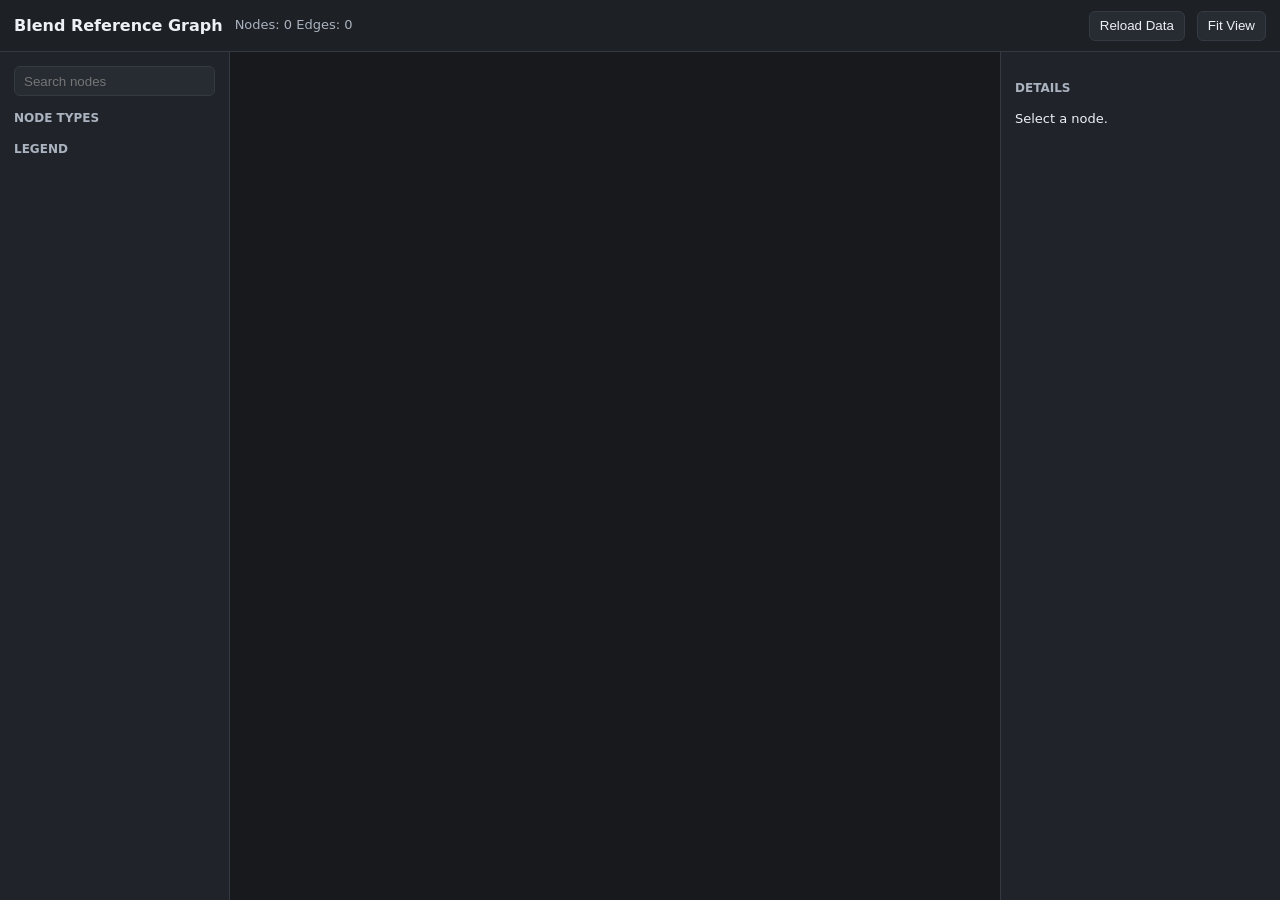
==== _Taiyo_Blender_Extensions_Repo/blend_reference_graph/html/viewer.html @ 65456b3b "Add Blend Reference Graph extension" ====
<!doctype html>
<html lang="en">
<head>
  <meta charset="utf-8">
  <meta name="viewport" content="width=device-width, initial-scale=1">
  <title>Blend Reference Graph</title>
  <link rel="stylesheet" href="viewer.css">
</head>
<body>
  <header>
    <h1>Blend Reference Graph</h1>
    <div class="meta" id="meta"></div>
    <button id="reload">Reload Data</button>
    <button id="fit">Fit View</button>
  </header>
  <main>
    <aside>
      <input id="search" type="search" placeholder="Search nodes">
      <section>
        <h2>Node Types</h2>
        <div id="filters"></div>
      </section>
      <section>
        <h2>Legend</h2>
        <div id="legend"></div>
      </section>
    </aside>
    <section id="graph-wrap">
      <svg id="graph" aria-label="Reference graph"></svg>
    </section>
    <aside id="details">
      <h2>Details</h2>
      <p>Select a node.</p>
    </aside>
  </main>
  <script src="graph_data.js"></script>
  <script src="viewer.js"></script>
</body>
</html>
---- _Taiyo_Blender_Extensions_Repo/blend_reference_graph/html/viewer.css ----
:root {
  color-scheme: dark;
  --bg: #17191d;
  --panel: #20242a;
  --line: #343a43;
  --text: #edf1f5;
  --muted: #aab3bf;
  --accent: #5eb4ff;
}

* {
  box-sizing: border-box;
}

body {
  margin: 0;
  min-height: 100vh;
  overflow: hidden;
  background: var(--bg);
  color: var(--text);
  font: 13px/1.45 system-ui, -apple-system, BlinkMacSystemFont, "Segoe UI", sans-serif;
}

header {
  display: flex;
  align-items: center;
  gap: 12px;
  height: 52px;
  padding: 0 14px;
  border-bottom: 1px solid var(--line);
  background: #1d2025;
}

h1 {
  margin: 0;
  font-size: 16px;
  font-weight: 650;
}

h2 {
  margin: 14px 0 8px;
  font-size: 12px;
  color: var(--muted);
  text-transform: uppercase;
}

button,
input {
  height: 30px;
  border: 1px solid var(--line);
  border-radius: 6px;
  background: #272c33;
  color: var(--text);
}

button {
  padding: 0 10px;
  cursor: pointer;
}

button:hover {
  border-color: var(--accent);
}

input {
  width: 100%;
  padding: 0 9px;
}

main {
  display: grid;
  grid-template-columns: 230px minmax(0, 1fr) 280px;
  height: calc(100vh - 52px);
}

aside {
  overflow: auto;
  padding: 14px;
  border-right: 1px solid var(--line);
  background: var(--panel);
}

#details {
  border-right: 0;
  border-left: 1px solid var(--line);
}

#graph-wrap {
  min-width: 0;
  min-height: 0;
  overflow: hidden;
}

#graph {
  width: 100%;
  height: 100%;
  cursor: grab;
}

#graph.dragging {
  cursor: grabbing;
}

.meta {
  flex: 1;
  color: var(--muted);
  overflow: hidden;
  text-overflow: ellipsis;
  white-space: nowrap;
}

.filter {
  display: flex;
  align-items: center;
  gap: 8px;
  margin: 7px 0;
}

.swatch {
  width: 14px;
  height: 14px;
  border-radius: 3px;
}

.edge {
  stroke: #7b8593;
  stroke-width: 1.6;
  marker-end: url(#arrow);
}

.node rect {
  stroke: rgba(255, 255, 255, 0.3);
  stroke-width: 1;
  rx: 6;
}

.node text {
  fill: #101318;
  font-size: 12px;
  font-weight: 650;
  pointer-events: none;
}

.node.dim {
  opacity: 0.18;
}

.node.selected rect {
  stroke: #ffffff;
  stroke-width: 2.5;
}

.edge.dim {
  opacity: 0.12;
}

.detail-row {
  margin: 8px 0;
  padding-bottom: 8px;
  border-bottom: 1px solid var(--line);
}

.detail-key {
  color: var(--muted);
}
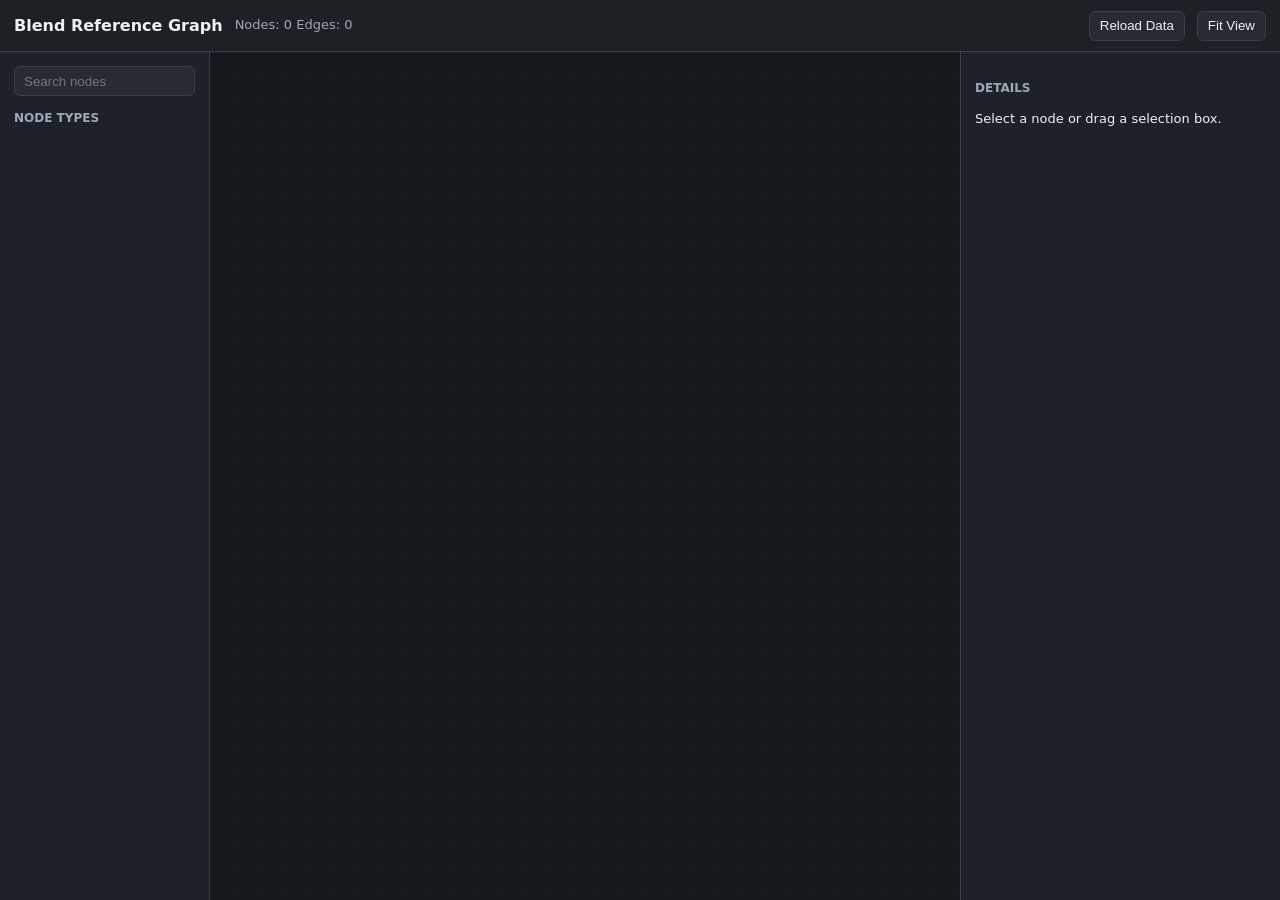
==== commit c8b86f72: "Improve Blend Reference Graph viewer" ====
--- a/_Taiyo_Blender_Extensions_Repo/blend_reference_graph/html/viewer.html
+++ b/_Taiyo_Blender_Extensions_Repo/blend_reference_graph/html/viewer.html
@@ -18,15 +18,12 @@
       <input id="search" type="search" placeholder="Search nodes">
       <section>
         <h2>Node Types</h2>
-        <div id="filters"></div>
-      </section>
-      <section>
-        <h2>Legend</h2>
         <div id="legend"></div>
       </section>
     </aside>
     <section id="graph-wrap">
       <svg id="graph" aria-label="Reference graph"></svg>
+      <div id="selection-box"></div>
     </section>
     <aside id="details">
       <h2>Details</h2>
--- a/_Taiyo_Blender_Extensions_Repo/blend_reference_graph/html/viewer.css
+++ b/_Taiyo_Blender_Extensions_Repo/blend_reference_graph/html/viewer.css
@@ -1,10 +1,10 @@
 :root {
   color-scheme: dark;
-  --bg: #17191d;
-  --panel: #20242a;
-  --line: #343a43;
+  --bg: #15181d;
+  --panel: #1d2229;
+  --line: #363e49;
   --text: #edf1f5;
-  --muted: #aab3bf;
+  --muted: #9da8b7;
   --accent: #5eb4ff;
 }
 
@@ -69,7 +69,7 @@
 
 main {
   display: grid;
-  grid-template-columns: 230px minmax(0, 1fr) 280px;
+  grid-template-columns: 210px minmax(0, 1fr) 320px;
   height: calc(100vh - 52px);
 }
 
@@ -86,9 +86,15 @@
 }
 
 #graph-wrap {
+  position: relative;
   min-width: 0;
   min-height: 0;
   overflow: hidden;
+  background:
+    linear-gradient(rgba(255, 255, 255, 0.025) 1px, transparent 1px),
+    linear-gradient(90deg, rgba(255, 255, 255, 0.025) 1px, transparent 1px),
+    var(--bg);
+  background-size: 24px 24px;
 }
 
 #graph {
@@ -99,6 +105,18 @@
 
 #graph.dragging {
   cursor: grabbing;
+}
+
+#graph.box-selecting {
+  cursor: crosshair;
+}
+
+#selection-box {
+  position: absolute;
+  display: none;
+  pointer-events: none;
+  border: 1px solid #7cc4ff;
+  background: rgba(94, 180, 255, 0.14);
 }
 
 .meta {
@@ -117,41 +135,66 @@
 }
 
 .swatch {
-  width: 14px;
-  height: 14px;
+  width: 10px;
+  height: 18px;
   border-radius: 3px;
 }
 
 .edge {
-  stroke: #7b8593;
-  stroke-width: 1.6;
+  fill: none;
+  stroke: #687586;
+  stroke-width: 1.5;
   marker-end: url(#arrow);
 }
 
-.node rect {
-  stroke: rgba(255, 255, 255, 0.3);
+.node .node-body {
+  fill: #232a33;
+  stroke: #465261;
   stroke-width: 1;
   rx: 6;
 }
 
+.node .node-accent {
+  stroke: none;
+}
+
+.node .node-type {
+  fill: #aab4c2;
+  font-size: 10px;
+  font-weight: 700;
+}
+
+.node .node-name {
+  fill: #f4f7fa;
+  font-size: 13px;
+  font-weight: 650;
+}
+
+.node .node-path {
+  fill: #8995a4;
+  font-size: 10px;
+}
+
 .node text {
-  fill: #101318;
-  font-size: 12px;
-  font-weight: 650;
   pointer-events: none;
 }
 
 .node.dim {
-  opacity: 0.18;
-}
-
-.node.selected rect {
+  opacity: 0.14;
+}
+
+.node.selected .node-body {
   stroke: #ffffff;
-  stroke-width: 2.5;
+  stroke-width: 2;
 }
 
 .edge.dim {
-  opacity: 0.12;
+  opacity: 0.08;
+}
+
+.edge.selected {
+  stroke: #a7d8ff;
+  stroke-width: 2;
 }
 
 .detail-row {
@@ -163,3 +206,18 @@
 .detail-key {
   color: var(--muted);
 }
+
+.detail-list {
+  margin: 5px 0 0;
+  padding-left: 18px;
+}
+
+@media (max-width: 900px) {
+  main {
+    grid-template-columns: 180px minmax(0, 1fr);
+  }
+
+  #details {
+    display: none;
+  }
+}
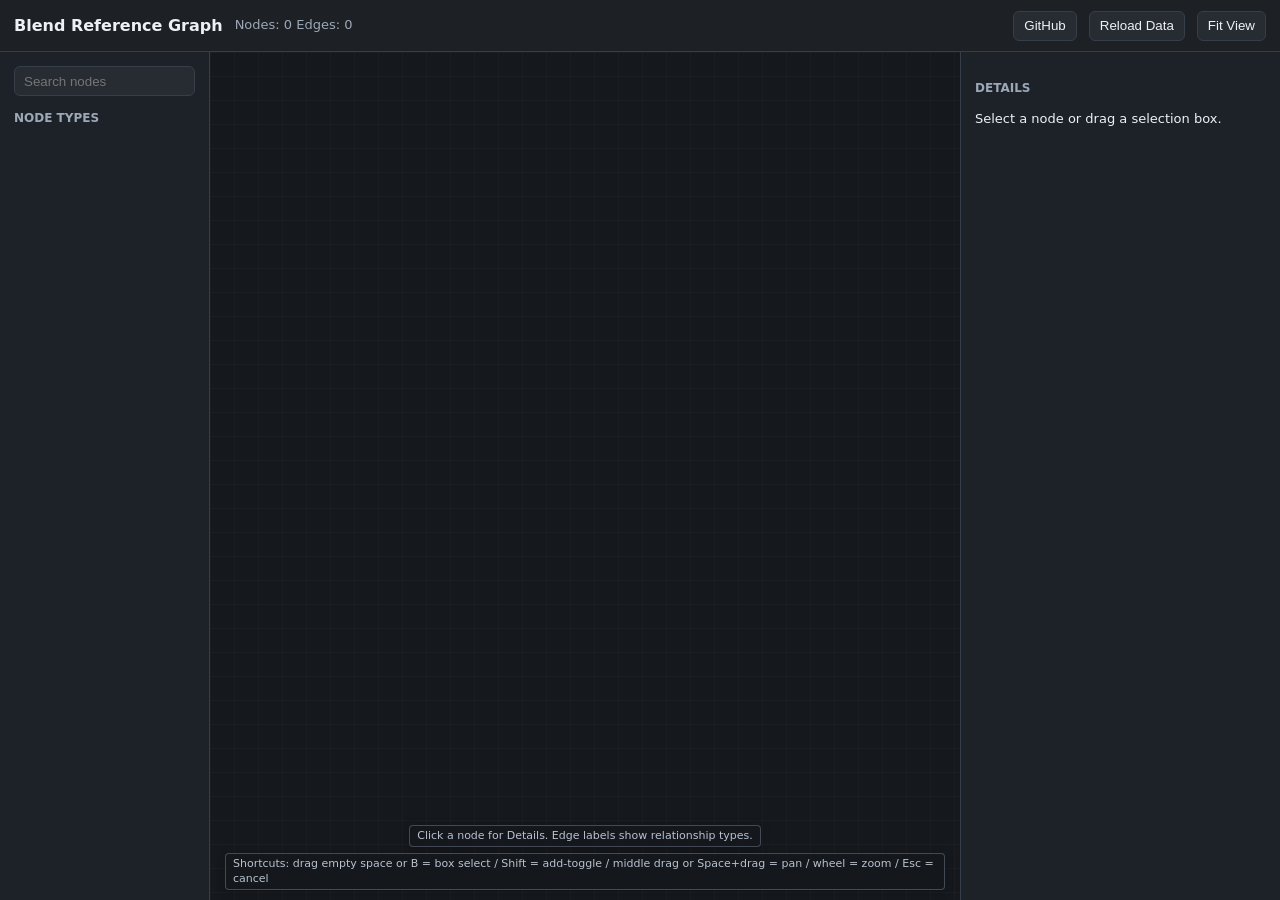
==== commit 45d5667e: "Add Blend Reference Graph viewer help" ====
--- a/_Taiyo_Blender_Extensions_Repo/blend_reference_graph/html/viewer.html
+++ b/_Taiyo_Blender_Extensions_Repo/blend_reference_graph/html/viewer.html
@@ -10,6 +10,7 @@
   <header>
     <h1>Blend Reference Graph</h1>
     <div class="meta" id="meta"></div>
+    <button id="github" type="button">GitHub</button>
     <button id="reload">Reload Data</button>
     <button id="fit">Fit View</button>
   </header>
@@ -24,6 +25,10 @@
     <section id="graph-wrap">
       <svg id="graph" aria-label="Reference graph"></svg>
       <div id="selection-box"></div>
+      <div class="graph-bottom-help">
+        <span id="usage-hint">Click a node for Details. Edge labels show relationship types.</span>
+        <span id="shortcuts">Shortcuts: drag empty space or B = box select / Shift = add-toggle / middle drag or Space+drag = pan / wheel = zoom / Esc = cancel</span>
+      </div>
     </section>
     <aside id="details">
       <h2>Details</h2>
--- a/_Taiyo_Blender_Extensions_Repo/blend_reference_graph/html/viewer.css
+++ b/_Taiyo_Blender_Extensions_Repo/blend_reference_graph/html/viewer.css
@@ -119,6 +119,30 @@
   background: rgba(94, 180, 255, 0.14);
 }
 
+.graph-bottom-help {
+  position: absolute;
+  right: 12px;
+  bottom: 10px;
+  left: 12px;
+  display: flex;
+  flex-wrap: wrap;
+  justify-content: center;
+  gap: 6px 10px;
+  color: #b8c2cf;
+  font-size: 11px;
+  line-height: 1.3;
+  pointer-events: none;
+}
+
+.graph-bottom-help span {
+  max-width: min(100%, 720px);
+  padding: 3px 7px;
+  border: 1px solid rgba(104, 117, 134, 0.55);
+  border-radius: 4px;
+  background: rgba(21, 24, 29, 0.78);
+  box-shadow: 0 2px 10px rgba(0, 0, 0, 0.22);
+}
+
 .meta {
   flex: 1;
   color: var(--muted);
@@ -147,6 +171,36 @@
   marker-end: url(#arrow);
 }
 
+.edge-group {
+  transition: opacity 120ms ease;
+}
+
+.edge-label {
+  pointer-events: none;
+}
+
+.edge-label rect {
+  fill: #20262e;
+  stroke: #4c5867;
+  stroke-width: 1;
+}
+
+.edge-label text {
+  fill: #c3ccd7;
+  font-size: 10px;
+  font-weight: 650;
+  text-anchor: middle;
+}
+
+.node .node-selection-halo {
+  fill: none;
+  stroke: var(--node-color);
+  stroke-width: 5;
+  opacity: 0;
+  pointer-events: none;
+  filter: drop-shadow(0 0 6px var(--node-color));
+}
+
 .node .node-body {
   fill: #232a33;
   stroke: #465261;
@@ -175,6 +229,25 @@
   font-size: 10px;
 }
 
+.node .node-selected-badge {
+  opacity: 0;
+  visibility: hidden;
+  pointer-events: none;
+}
+
+.node .node-selected-badge rect {
+  fill: var(--node-color);
+  stroke: #ffffff;
+  stroke-width: 1;
+}
+
+.node .node-selected-badge text {
+  fill: #11161c;
+  font-size: 9px;
+  font-weight: 800;
+  text-anchor: middle;
+}
+
 .node text {
   pointer-events: none;
 }
@@ -186,15 +259,39 @@
 .node.selected .node-body {
   stroke: #ffffff;
   stroke-width: 2;
-}
-
-.edge.dim {
+  fill: #2b3540;
+}
+
+.node.selected .node-selection-halo,
+.node.selected .node-selected-badge {
+  opacity: 1;
+  visibility: visible;
+}
+
+.node.selected .node-name {
+  fill: #ffffff;
+}
+
+.edge-group.dim {
   opacity: 0.08;
 }
 
-.edge.selected {
+.edge-group.selected {
+  opacity: 1;
+}
+
+.edge-group.selected .edge {
   stroke: #a7d8ff;
-  stroke-width: 2;
+  stroke-width: 2.5;
+}
+
+.edge-group.selected .edge-label rect {
+  fill: #2b4052;
+  stroke: #8fd0ff;
+}
+
+.edge-group.selected .edge-label text {
+  fill: #ffffff;
 }
 
 .detail-row {
@@ -220,4 +317,9 @@
   #details {
     display: none;
   }
-}
+
+  .graph-bottom-help {
+    align-items: center;
+    font-size: 10px;
+  }
+}
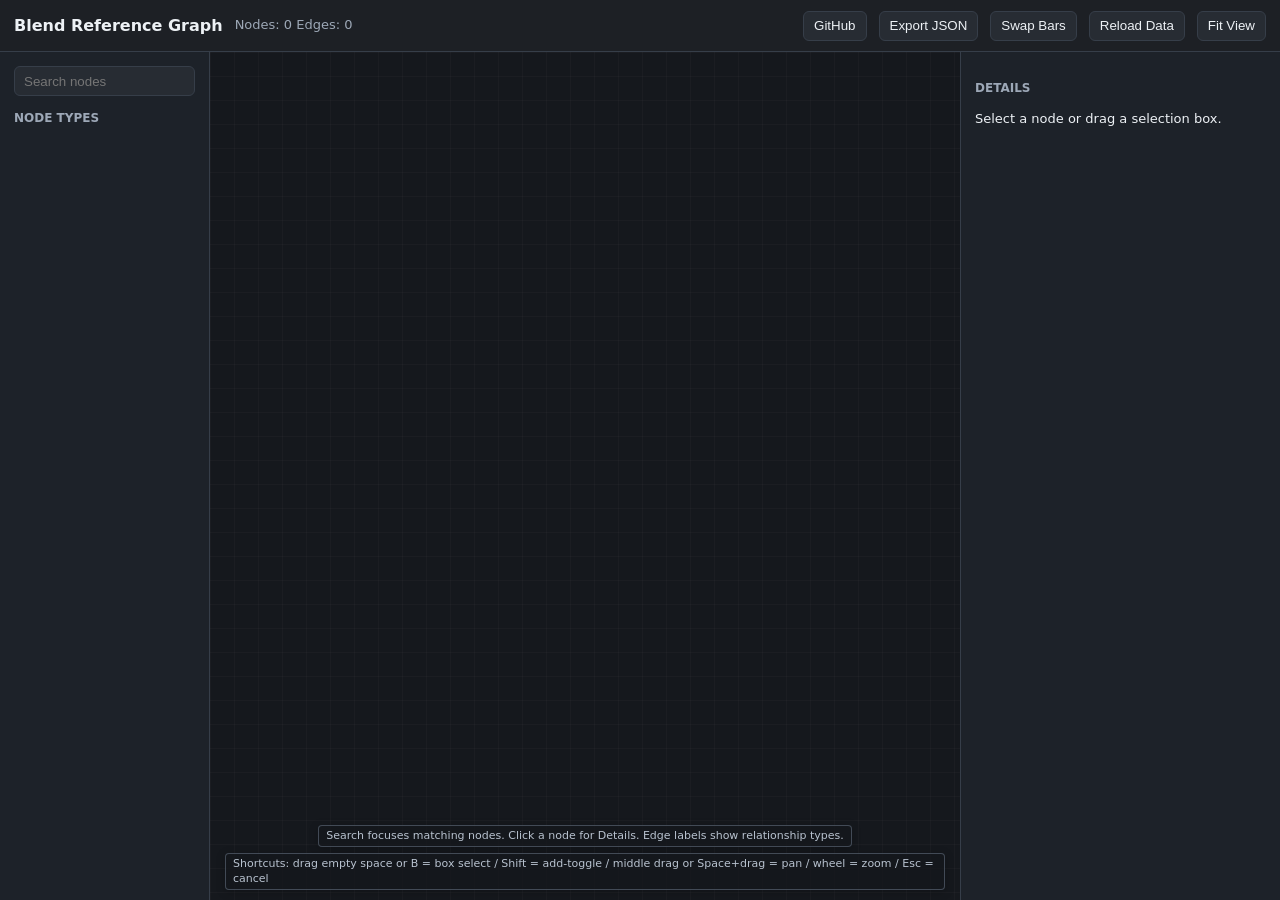
==== commit 2270f0f8: "Expand reference graph and collection color tools" ====
--- a/_Taiyo_Blender_Extensions_Repo/blend_reference_graph/html/viewer.html
+++ b/_Taiyo_Blender_Extensions_Repo/blend_reference_graph/html/viewer.html
@@ -11,11 +11,13 @@
     <h1>Blend Reference Graph</h1>
     <div class="meta" id="meta"></div>
     <button id="github" type="button">GitHub</button>
+    <button id="export-json" type="button">Export JSON</button>
+    <button id="swap-panels" type="button">Swap Bars</button>
     <button id="reload">Reload Data</button>
     <button id="fit">Fit View</button>
   </header>
   <main>
-    <aside>
+    <aside id="left-panel">
       <input id="search" type="search" placeholder="Search nodes">
       <section>
         <h2>Node Types</h2>
@@ -26,7 +28,7 @@
       <svg id="graph" aria-label="Reference graph"></svg>
       <div id="selection-box"></div>
       <div class="graph-bottom-help">
-        <span id="usage-hint">Click a node for Details. Edge labels show relationship types.</span>
+        <span id="usage-hint">Search focuses matching nodes. Click a node for Details. Edge labels show relationship types.</span>
         <span id="shortcuts">Shortcuts: drag empty space or B = box select / Shift = add-toggle / middle drag or Space+drag = pan / wheel = zoom / Esc = cancel</span>
       </div>
     </section>
--- a/_Taiyo_Blender_Extensions_Repo/blend_reference_graph/html/viewer.css
+++ b/_Taiyo_Blender_Extensions_Repo/blend_reference_graph/html/viewer.css
@@ -6,6 +6,7 @@
   --text: #edf1f5;
   --muted: #9da8b7;
   --accent: #5eb4ff;
+  --search: #ffe07a;
 }
 
 * {
@@ -70,22 +71,28 @@
 main {
   display: grid;
   grid-template-columns: 210px minmax(0, 1fr) 320px;
+  grid-template-areas: "left graph details";
   height: calc(100vh - 52px);
 }
 
 aside {
   overflow: auto;
   padding: 14px;
+  background: var(--panel);
+}
+
+#left-panel {
+  grid-area: left;
   border-right: 1px solid var(--line);
-  background: var(--panel);
 }
 
 #details {
-  border-right: 0;
+  grid-area: details;
   border-left: 1px solid var(--line);
 }
 
 #graph-wrap {
+  grid-area: graph;
   position: relative;
   min-width: 0;
   min-height: 0;
@@ -95,6 +102,21 @@
     linear-gradient(90deg, rgba(255, 255, 255, 0.025) 1px, transparent 1px),
     var(--bg);
   background-size: 24px 24px;
+}
+
+body.panels-swapped main {
+  grid-template-columns: 320px minmax(0, 1fr) 210px;
+  grid-template-areas: "details graph left";
+}
+
+body.panels-swapped #left-panel {
+  border-right: 0;
+  border-left: 1px solid var(--line);
+}
+
+body.panels-swapped #details {
+  border-right: 1px solid var(--line);
+  border-left: 0;
 }
 
 #graph {
@@ -256,6 +278,17 @@
   opacity: 0.14;
 }
 
+.node.search-hit .node-body {
+  stroke: var(--search);
+  stroke-width: 2;
+}
+
+.node.search-hit .node-selection-halo {
+  opacity: 1;
+  stroke: var(--search);
+  filter: drop-shadow(0 0 6px var(--search));
+}
+
 .node.selected .node-body {
   stroke: #ffffff;
   stroke-width: 2;
@@ -312,6 +345,12 @@
 @media (max-width: 900px) {
   main {
     grid-template-columns: 180px minmax(0, 1fr);
+    grid-template-areas: "left graph";
+  }
+
+  body.panels-swapped main {
+    grid-template-columns: 180px minmax(0, 1fr);
+    grid-template-areas: "left graph";
   }
 
   #details {
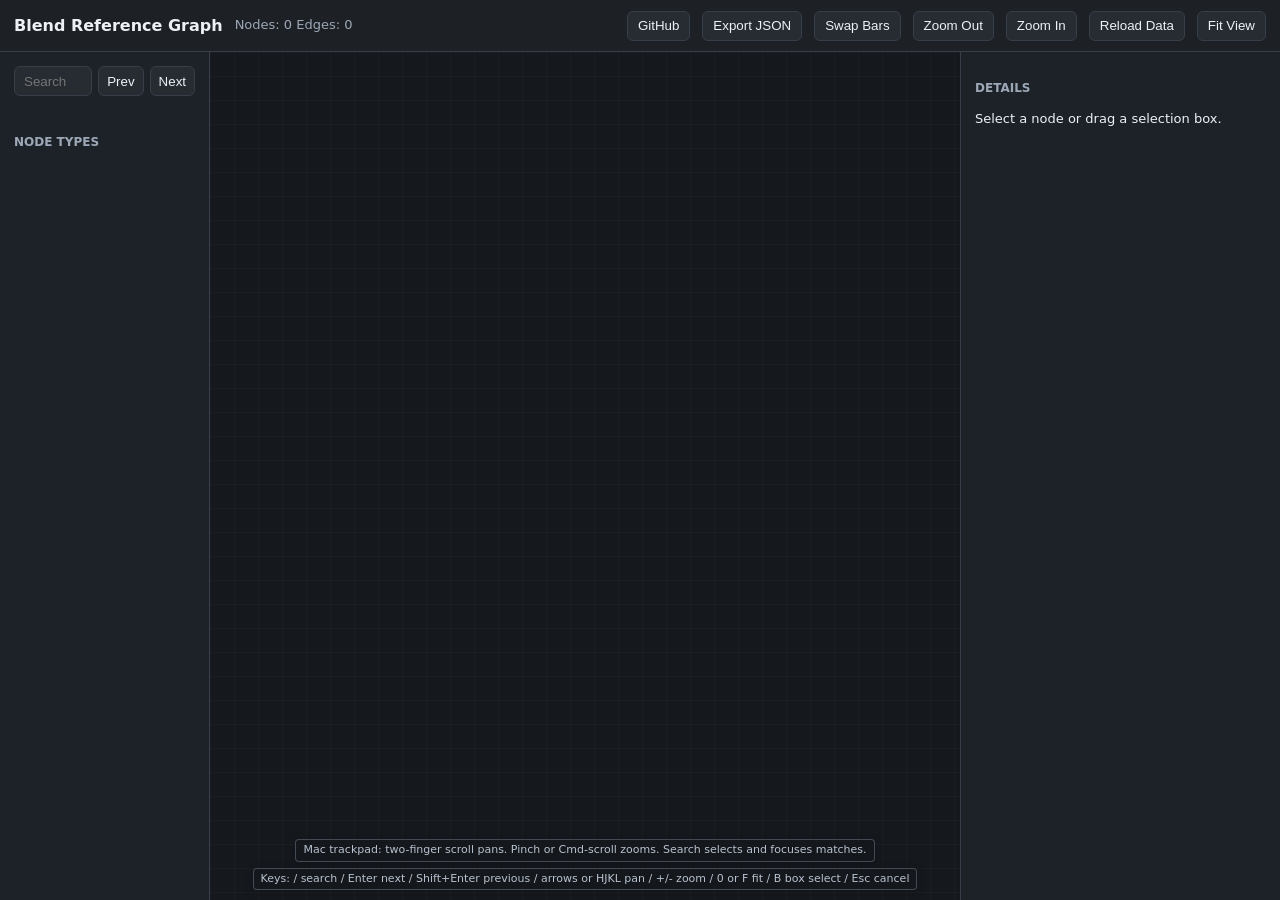
==== commit 1d92f8b3: "Improve Blend Reference Graph Mac controls" ====
--- a/_Taiyo_Blender_Extensions_Repo/blend_reference_graph/html/viewer.html
+++ b/_Taiyo_Blender_Extensions_Repo/blend_reference_graph/html/viewer.html
@@ -13,12 +13,19 @@
     <button id="github" type="button">GitHub</button>
     <button id="export-json" type="button">Export JSON</button>
     <button id="swap-panels" type="button">Swap Bars</button>
+    <button id="zoom-out" type="button">Zoom Out</button>
+    <button id="zoom-in" type="button">Zoom In</button>
     <button id="reload">Reload Data</button>
     <button id="fit">Fit View</button>
   </header>
   <main>
     <aside id="left-panel">
-      <input id="search" type="search" placeholder="Search nodes">
+      <div class="search-row">
+        <input id="search" type="search" placeholder="Search nodes">
+        <button id="search-prev" type="button" aria-label="Previous search result">Prev</button>
+        <button id="search-next" type="button" aria-label="Next search result">Next</button>
+      </div>
+      <div id="search-status" class="search-status"></div>
       <section>
         <h2>Node Types</h2>
         <div id="legend"></div>
@@ -28,8 +35,8 @@
       <svg id="graph" aria-label="Reference graph"></svg>
       <div id="selection-box"></div>
       <div class="graph-bottom-help">
-        <span id="usage-hint">Search focuses matching nodes. Click a node for Details. Edge labels show relationship types.</span>
-        <span id="shortcuts">Shortcuts: drag empty space or B = box select / Shift = add-toggle / middle drag or Space+drag = pan / wheel = zoom / Esc = cancel</span>
+        <span id="usage-hint">Mac trackpad: two-finger scroll pans. Pinch or Cmd-scroll zooms. Search selects and focuses matches.</span>
+        <span id="shortcuts">Keys: / search / Enter next / Shift+Enter previous / arrows or HJKL pan / +/- zoom / 0 or F fit / B box select / Esc cancel</span>
       </div>
     </section>
     <aside id="details">
--- a/_Taiyo_Blender_Extensions_Repo/blend_reference_graph/html/viewer.css
+++ b/_Taiyo_Blender_Extensions_Repo/blend_reference_graph/html/viewer.css
@@ -16,18 +16,22 @@
 body {
   margin: 0;
   min-height: 100vh;
+  height: 100vh;
   overflow: hidden;
   background: var(--bg);
   color: var(--text);
+  display: flex;
+  flex-direction: column;
   font: 13px/1.45 system-ui, -apple-system, BlinkMacSystemFont, "Segoe UI", sans-serif;
 }
 
 header {
   display: flex;
   align-items: center;
+  flex-wrap: wrap;
   gap: 12px;
-  height: 52px;
-  padding: 0 14px;
+  min-height: 52px;
+  padding: 8px 14px;
   border-bottom: 1px solid var(--line);
   background: #1d2025;
 }
@@ -70,9 +74,10 @@
 
 main {
   display: grid;
+  flex: 1 1 auto;
   grid-template-columns: 210px minmax(0, 1fr) 320px;
   grid-template-areas: "left graph details";
-  height: calc(100vh - 52px);
+  min-height: 0;
 }
 
 aside {
@@ -167,10 +172,28 @@
 
 .meta {
   flex: 1;
+  min-width: 180px;
   color: var(--muted);
   overflow: hidden;
   text-overflow: ellipsis;
   white-space: nowrap;
+}
+
+.search-row {
+  display: grid;
+  grid-template-columns: minmax(0, 1fr) auto auto;
+  gap: 6px;
+}
+
+.search-row button {
+  padding: 0 8px;
+}
+
+.search-status {
+  min-height: 18px;
+  margin-top: 6px;
+  color: var(--muted);
+  font-size: 11px;
 }
 
 .filter {
@@ -289,6 +312,17 @@
   filter: drop-shadow(0 0 6px var(--search));
 }
 
+.node.search-current .node-body {
+  stroke: #ffffff;
+  stroke-width: 3;
+}
+
+.node.search-current .node-selection-halo {
+  opacity: 1;
+  stroke: #ffffff;
+  filter: drop-shadow(0 0 7px #ffffff);
+}
+
 .node.selected .node-body {
   stroke: #ffffff;
   stroke-width: 2;
@@ -343,6 +377,14 @@
 }
 
 @media (max-width: 900px) {
+  header {
+    gap: 8px;
+  }
+
+  h1 {
+    width: 100%;
+  }
+
   main {
     grid-template-columns: 180px minmax(0, 1fr);
     grid-template-areas: "left graph";
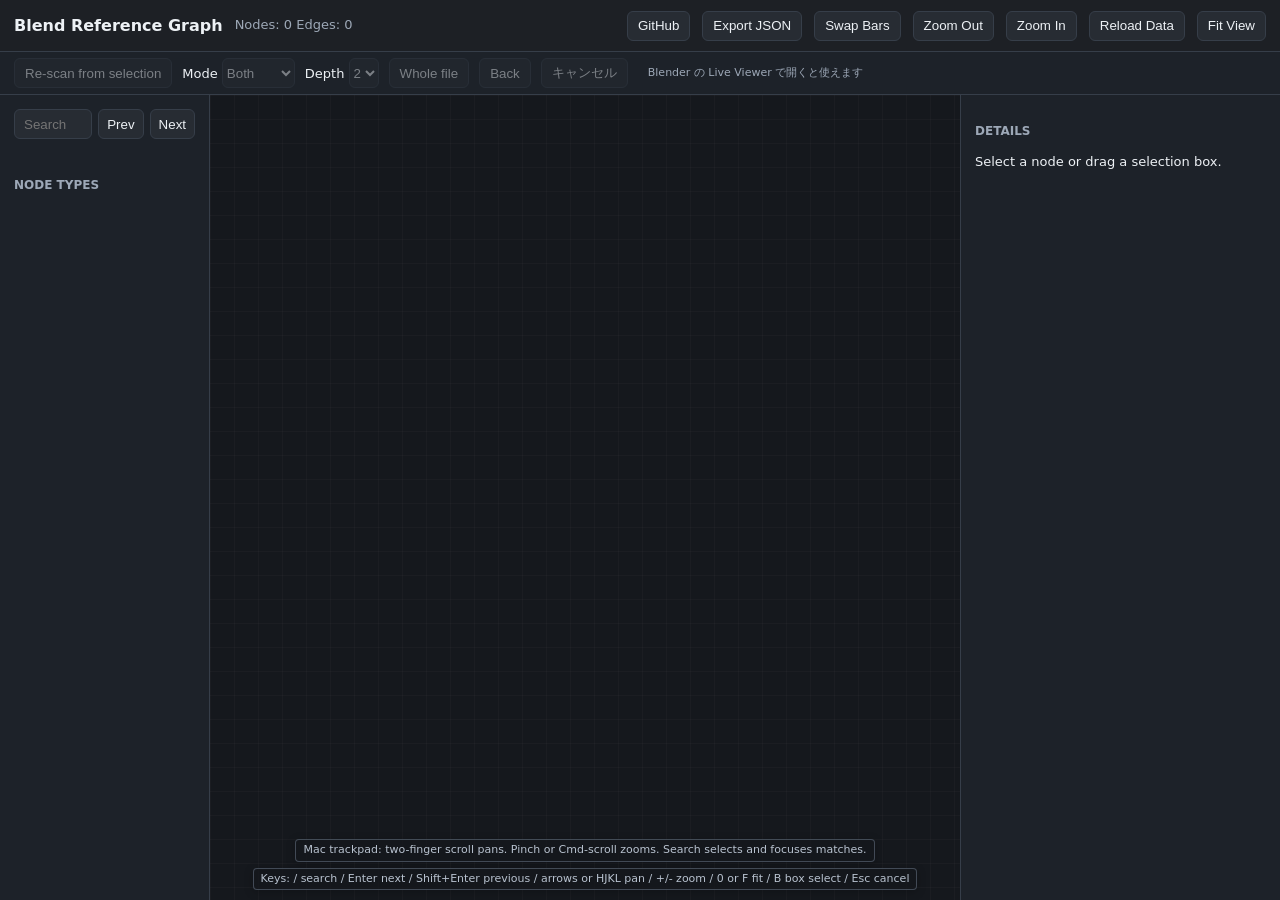
==== commit 126359ae: "Blend Reference Graph 0.2.0 (task B): overview viewer, filters, live rescan UI Co-Authored-By: Claud" ====
--- a/_Taiyo_Blender_Extensions_Repo/blend_reference_graph/html/viewer.html
+++ b/_Taiyo_Blender_Extensions_Repo/blend_reference_graph/html/viewer.html
@@ -18,6 +18,17 @@
     <button id="reload">Reload Data</button>
     <button id="fit">Fit View</button>
   </header>
+  <div id="rescan-toolbar" role="toolbar" aria-label="Live Viewer">
+    <button id="rescan-node" type="button" disabled>Re-scan from selection</button>
+    <label>Mode <select id="rescan-mode" disabled><option value="USES">Uses</option><option value="USED_BY">Used By</option><option value="BOTH" selected>Both</option></select></label>
+    <label>Depth <select id="rescan-depth" disabled><option>1</option><option selected>2</option><option>3</option><option>4</option><option>5</option></select></label>
+    <button id="rescan-whole" type="button" disabled>Whole file</button>
+    <button id="rescan-back" type="button" disabled>Back</button>
+    <button id="rescan-cancel" type="button" disabled>キャンセル</button>
+    <progress id="rescan-progress" max="1" value="0" hidden></progress>
+    <span id="rescan-status" role="status" aria-live="polite"></span>
+    <span id="rescan-hint">Blender の Live Viewer で開くと使えます</span>
+  </div>
   <main>
     <aside id="left-panel">
       <div class="search-row">
@@ -29,12 +40,19 @@
       <section>
         <h2>Node Types</h2>
         <div id="legend"></div>
+        <div id="overview-controls" hidden>
+          <label class="filter"><input id="orphan-only" type="checkbox">Orphanのみ</label>
+          <button id="expand-all" type="button">すべて展開</button>
+          <button id="collapse-all" type="button">すべて折りたたみ</button>
+        </div>
       </section>
     </aside>
     <section id="graph-wrap">
       <svg id="graph" aria-label="Reference graph"></svg>
       <div id="selection-box"></div>
       <div class="graph-bottom-help">
+        <span id="overview-status" role="status" aria-live="polite" hidden></span>
+        <span id="edge-limit-status" role="status" aria-live="polite" hidden></span>
         <span id="usage-hint">Mac trackpad: two-finger scroll pans. Pinch or Cmd-scroll zooms. Search selects and focuses matches.</span>
         <span id="shortcuts">Keys: / search / Enter next / Shift+Enter previous / arrows or HJKL pan / +/- zoom / 0 or F fit / B box select / Esc cancel</span>
       </div>
--- a/_Taiyo_Blender_Extensions_Repo/blend_reference_graph/html/viewer.css
+++ b/_Taiyo_Blender_Extensions_Repo/blend_reference_graph/html/viewer.css
@@ -376,6 +376,60 @@
   padding-left: 18px;
 }
 
+select {
+  height: 30px;
+  border: 1px solid var(--line);
+  border-radius: 6px;
+  background: #272c33;
+  color: var(--text);
+}
+
+button:disabled, select:disabled {
+  opacity: 0.45;
+  cursor: default;
+}
+
+#rescan-toolbar {
+  display: flex;
+  flex-wrap: wrap;
+  align-items: center;
+  gap: 6px 10px;
+  padding: 6px 14px;
+  border-bottom: 1px solid var(--line);
+  background: var(--panel);
+}
+
+#rescan-hint, #overview-status {
+  color: var(--muted);
+  font-size: 11px;
+}
+
+#rescan-status.error { color: #ff9b9b; }
+#rescan-progress { width: 100px; }
+.filter input { width: 15px; height: 15px; margin: 0; }
+#overview-controls button { margin: 4px 0; }
+#graph.low-detail .edge-label,
+#graph.low-detail .node-type,
+#graph.low-detail .node-path { display: none; }
+.cluster-body { fill: #1a2028; stroke: #465261; stroke-width: 2; }
+.cluster-header { cursor: pointer; }
+.cluster-header rect { fill: #283442; stroke: var(--cluster-color); stroke-width: 2; }
+.cluster-header text { fill: var(--text); pointer-events: none; }
+.cluster-title { font-size: 18px; font-weight: 700; }
+.cluster-count, .cluster-more { fill: var(--muted); font-size: 13px; }
+.cluster-more { pointer-events: none; }
+.cluster-header:focus { outline: none; }
+.cluster-header:focus rect { stroke: white; stroke-width: 4; }
+.edge-group.aggregate-edge { opacity: 0.25; pointer-events: none; }
+.aggregate-edge .edge { marker-end: none; }
+.aggregate-edge .edge-label { display: none; }
+.edge-group.aggregate-edge.emphasized,
+.edge-group.aggregate-edge.selected { opacity: 0.9; }
+.aggregate-edge.emphasized .edge-label { display: inline; }
+.aggregate-edge.selected .edge-label { display: inline; }
+#graph.low-detail .aggregate-edge .edge-label { display: none; }
+.cluster-header.active rect { stroke: white; stroke-width: 3; }
+
 @media (max-width: 900px) {
   header {
     gap: 8px;
